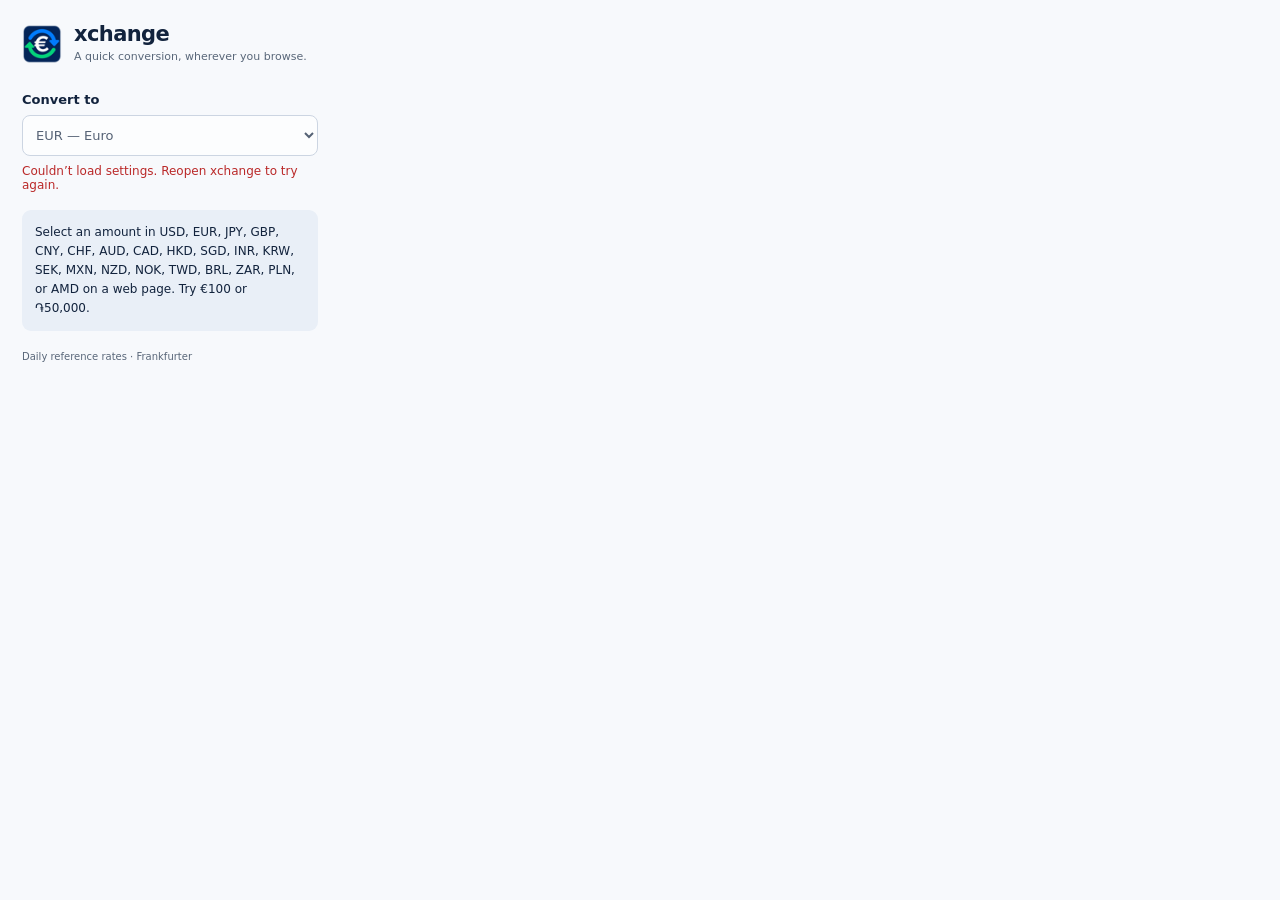
==== popup.html @ 78e922e5 "Add currency preferences, expanded source parsing, and extension icons" ====
<!doctype html>
<html lang="en">
  <head>
    <meta charset="utf-8">
    <meta name="viewport" content="width=device-width, initial-scale=1">
    <title>xchange settings</title>
    <link rel="stylesheet" href="popup.css">
    <script src="currencies.js" defer></script>
    <script src="popup.js" defer></script>
  </head>
  <body>
    <header>
      <img src="icons/icon-48.png" width="40" height="40" alt="">
      <div><h1>xchange</h1><p>A quick conversion, wherever you browse.</p></div>
    </header>
    <main>
      <label for="target-currency">Convert to</label>
      <select id="target-currency" disabled aria-describedby="save-status"></select>
      <p id="save-status" role="status" aria-live="polite">Loading your preference…</p>
      <div class="hint">Select an amount in USD, EUR, JPY, GBP, CNY, CHF, AUD, CAD, HKD, SGD, INR, KRW, SEK, MXN, NZD, NOK, TWD, BRL, ZAR, PLN, or AMD on a web page. Try €100 or ֏50,000.</div>
    </main>
    <footer>Daily reference rates · Frankfurter</footer>
  </body>
</html>
---- popup.css ----
:root { color-scheme: light dark; font-family: system-ui, sans-serif; }
* { box-sizing: border-box; }
body { width: 340px; margin: 0; padding: 22px; background: #f7f9fc; color: #12233d; }
header { display: flex; gap: 12px; align-items: center; margin-bottom: 26px; }
header img { flex-shrink: 0; }
h1 { margin: 0 0 3px; font-size: 21px; letter-spacing: -.6px; }
header p { margin: 0; font-size: 11px; color: #596779; line-height: 1.5; }
label { display: block; margin-bottom: 8px; font-size: 13px; font-weight: 650; }
select { width: 100%; padding: 11px 9px; border: 1px solid #bbc7d8; border-radius: 8px; background: white; color: #12233d; font: inherit; font-size: 13px; }
select:focus-visible { outline: 3px solid #0086ff; outline-offset: 2px; }
#save-status { min-height: 18px; margin: 8px 0 18px; font-size: 12px; color: #266443; }
#save-status.error { color: #ba2929; }
.hint { padding: 13px; border-radius: 9px; background: #e9eff7; font-size: 12px; line-height: 1.6; }
footer { margin-top: 20px; color: #596779; font-size: 10px; }
@media (prefers-color-scheme: dark) {
  body { background: #101d31; color: #f0f5fd; }
  header p, footer { color: #a8b8cc; }
  select { background: #192c46; color: #f0f5fd; border-color: #496079; }
  .hint { background: #192c46; }
  #save-status { color: #69d6a1; }
  #save-status.error { color: #ff9292; }
}
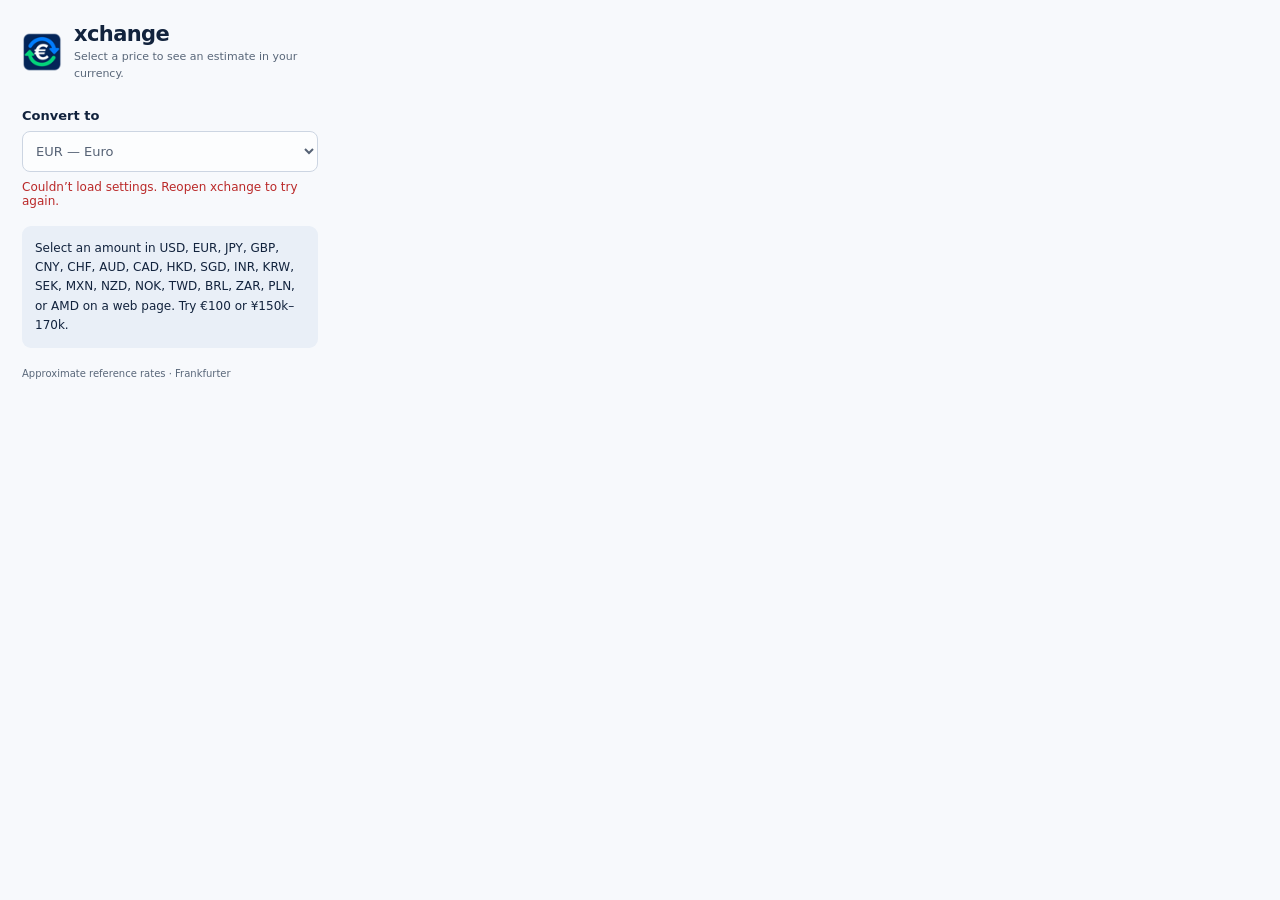
==== commit b1f3d2dd: "Support price ranges and clarify conversion estimates" ====
--- a/popup.html
+++ b/popup.html
@@ -11,14 +11,14 @@
   <body>
     <header>
       <img src="icons/icon-48.png" width="40" height="40" alt="">
-      <div><h1>xchange</h1><p>A quick conversion, wherever you browse.</p></div>
+      <div><h1>xchange</h1><p>Select a price to see an estimate in your currency.</p></div>
     </header>
     <main>
       <label for="target-currency">Convert to</label>
       <select id="target-currency" disabled aria-describedby="save-status"></select>
       <p id="save-status" role="status" aria-live="polite">Loading your preference…</p>
-      <div class="hint">Select an amount in USD, EUR, JPY, GBP, CNY, CHF, AUD, CAD, HKD, SGD, INR, KRW, SEK, MXN, NZD, NOK, TWD, BRL, ZAR, PLN, or AMD on a web page. Try €100 or ֏50,000.</div>
+      <div class="hint">Select an amount in USD, EUR, JPY, GBP, CNY, CHF, AUD, CAD, HKD, SGD, INR, KRW, SEK, MXN, NZD, NOK, TWD, BRL, ZAR, PLN, or AMD on a web page. Try €100 or ¥150k–170k.</div>
     </main>
-    <footer>Daily reference rates · Frankfurter</footer>
+    <footer>Approximate reference rates · Frankfurter</footer>
   </body>
 </html>
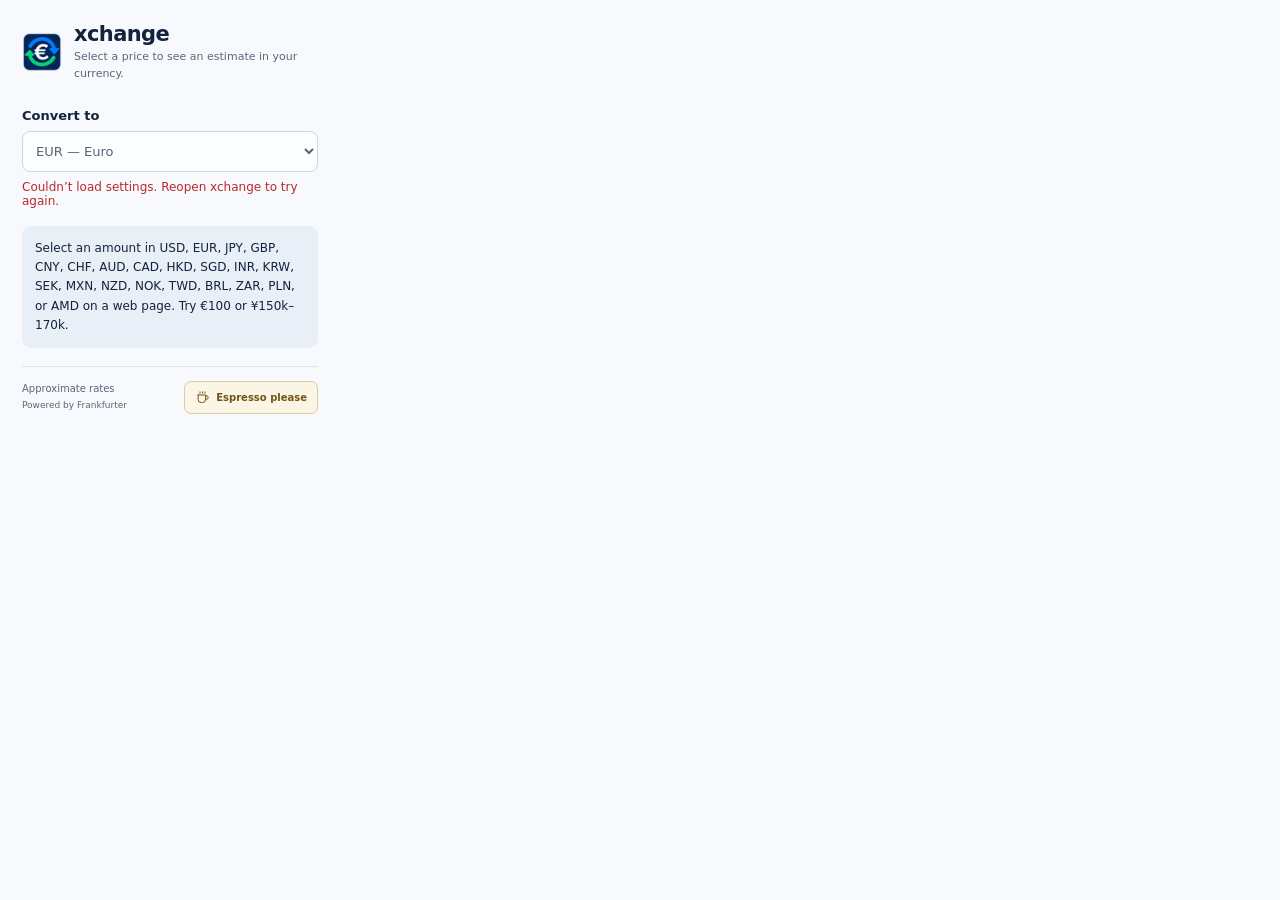
==== commit 7579e38b: "support buy-me-a-coffee" ====
--- a/popup.html
+++ b/popup.html
@@ -19,6 +19,15 @@
       <p id="save-status" role="status" aria-live="polite">Loading your preference…</p>
       <div class="hint">Select an amount in USD, EUR, JPY, GBP, CNY, CHF, AUD, CAD, HKD, SGD, INR, KRW, SEK, MXN, NZD, NOK, TWD, BRL, ZAR, PLN, or AMD on a web page. Try €100 or ¥150k–170k.</div>
     </main>
-    <footer>Approximate reference rates · Frankfurter</footer>
+    <footer>
+      <p>Approximate rates<br><span>Powered by Frankfurter</span></p>
+      <a class="coffee-button" href="https://www.buymeacoffee.com/ayeganyan" target="_blank" rel="noopener noreferrer" aria-label="Buy me a coffee (opens in a new tab)">
+        <svg width="15" height="15" viewBox="0 0 24 24" fill="none" stroke="currentColor" stroke-width="1.6" stroke-linecap="round" stroke-linejoin="round" aria-hidden="true">
+          <path d="M5 8h12v7a5 5 0 0 1-5 5h-2a5 5 0 0 1-5-5V8Z"/>
+          <path d="M17 9h1a3 3 0 1 1 0 6h-1M8 3v2m4-2v2m4-2v2"/>
+        </svg>
+        <span>Espresso please</span>
+      </a>
+    </footer>
   </body>
 </html>
--- a/popup.css
+++ b/popup.css
@@ -11,10 +11,18 @@
 #save-status { min-height: 18px; margin: 8px 0 18px; font-size: 12px; color: #266443; }
 #save-status.error { color: #ba2929; }
 .hint { padding: 13px; border-radius: 9px; background: #e9eff7; font-size: 12px; line-height: 1.6; }
-footer { margin-top: 20px; color: #596779; font-size: 10px; }
+footer { display: flex; align-items: center; justify-content: space-between; gap: 12px; margin-top: 18px; padding-top: 14px; border-top: 1px solid #dce3ed; color: #596779; font-size: 10px; }
+footer p { margin: 0; line-height: 1.6; }
+footer p span { font-size: 9px; }
+.coffee-button { display: inline-flex; flex-shrink: 0; align-items: center; gap: 6px; padding: 8px 10px; border: 1px solid #d8cba5; border-radius: 7px; background: #fbf5e6; color: #715519; font-size: 10px; font-weight: 600; text-decoration: none; }
+.coffee-button:hover { background: #f5e9cb; border-color: #bca56b; }
+.coffee-button:focus-visible { outline: 3px solid #0086ff; outline-offset: 3px; }
 @media (prefers-color-scheme: dark) {
   body { background: #101d31; color: #f0f5fd; }
   header p, footer { color: #a8b8cc; }
+  footer { border-color: #293b52; }
+  .coffee-button { background: #252b32; border-color: #4a4435; color: #e2c581; }
+  .coffee-button:hover { background: #34352f; border-color: #89764b; }
   select { background: #192c46; color: #f0f5fd; border-color: #496079; }
   .hint { background: #192c46; }
   #save-status { color: #69d6a1; }
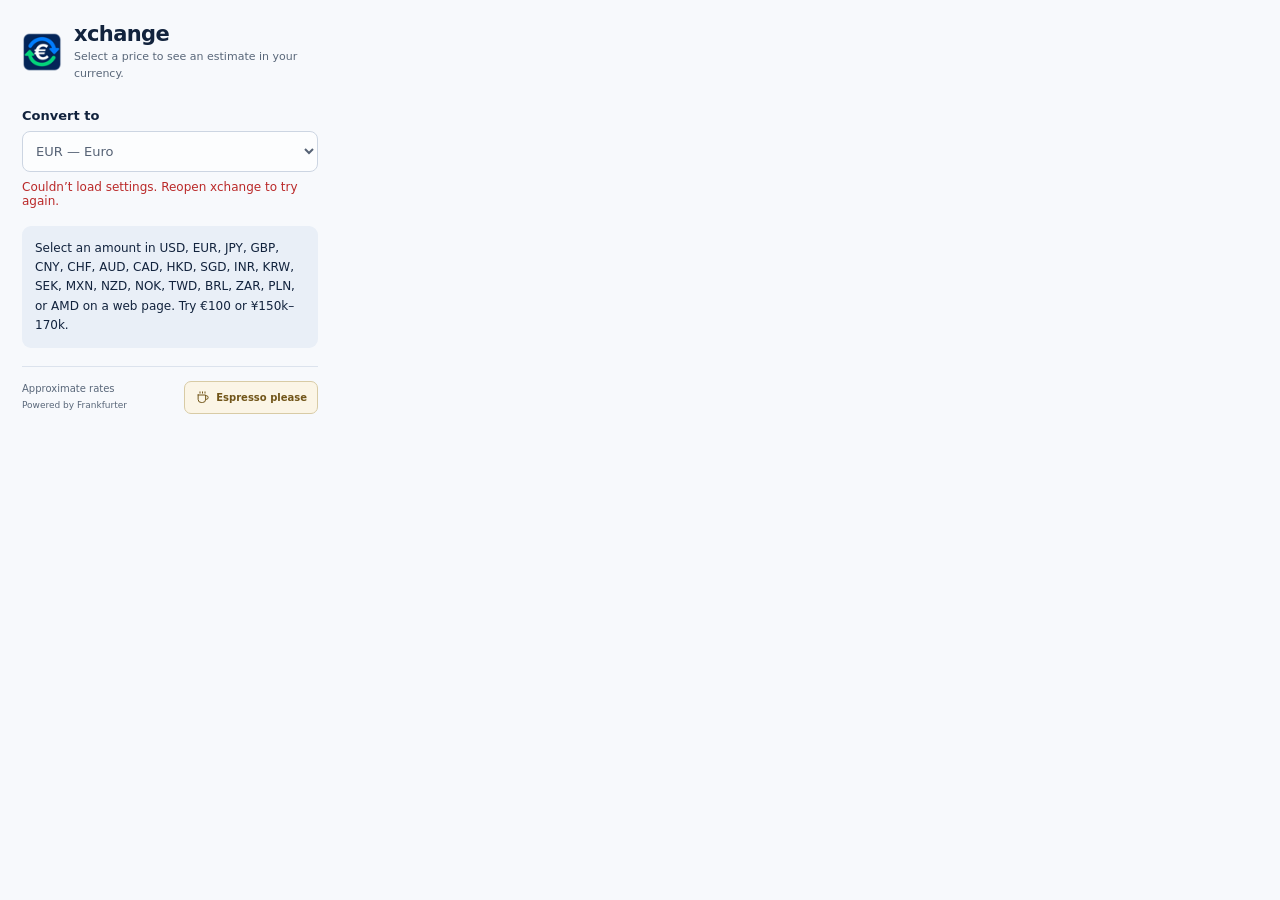
==== commit 8b5a5f11: "imporve SEO" ====
--- a/popup.html
+++ b/popup.html
@@ -3,7 +3,7 @@
   <head>
     <meta charset="utf-8">
     <meta name="viewport" content="width=device-width, initial-scale=1">
-    <title>xchange settings</title>
+    <title>xchange - Currency Converter</title>
     <link rel="stylesheet" href="popup.css">
     <script src="currencies.js" defer></script>
     <script src="popup.js" defer></script>
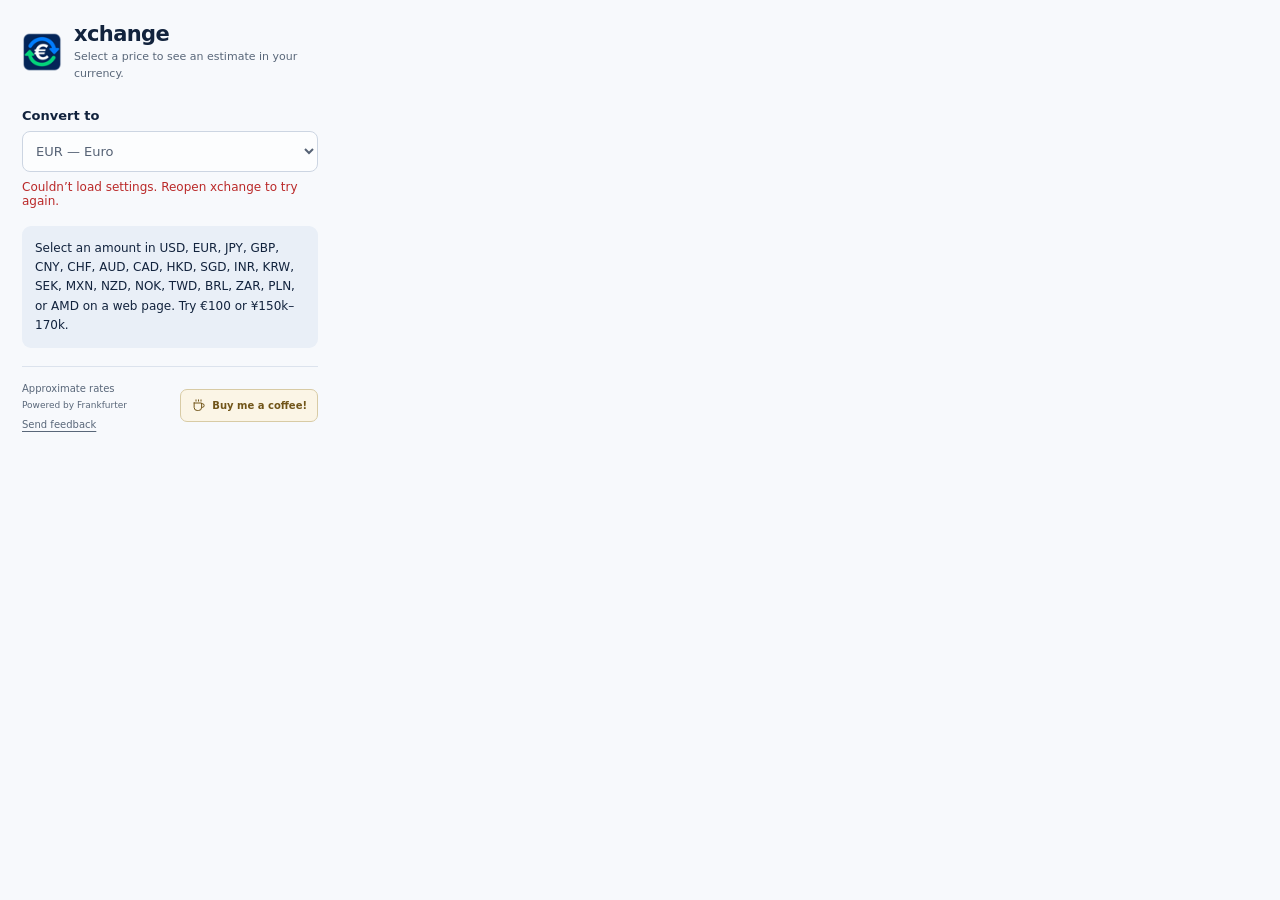
==== commit c1fff0c9: "Add feedback link and update coffee button label" ====
--- a/popup.html
+++ b/popup.html
@@ -20,13 +20,16 @@
       <div class="hint">Select an amount in USD, EUR, JPY, GBP, CNY, CHF, AUD, CAD, HKD, SGD, INR, KRW, SEK, MXN, NZD, NOK, TWD, BRL, ZAR, PLN, or AMD on a web page. Try €100 or ¥150k–170k.</div>
     </main>
     <footer>
-      <p>Approximate rates<br><span>Powered by Frankfurter</span></p>
+      <div class="footer-info">
+        <p>Approximate rates<br><span>Powered by Frankfurter</span></p>
+        <a class="feedback-link" href="https://tally.so/r/0VVRpP" target="_blank" rel="noopener noreferrer" aria-label="Send feedback (opens in a new tab)">Send feedback</a>
+      </div>
       <a class="coffee-button" href="https://www.buymeacoffee.com/ayeganyan" target="_blank" rel="noopener noreferrer" aria-label="Buy me a coffee (opens in a new tab)">
         <svg width="15" height="15" viewBox="0 0 24 24" fill="none" stroke="currentColor" stroke-width="1.6" stroke-linecap="round" stroke-linejoin="round" aria-hidden="true">
           <path d="M5 8h12v7a5 5 0 0 1-5 5h-2a5 5 0 0 1-5-5V8Z"/>
           <path d="M17 9h1a3 3 0 1 1 0 6h-1M8 3v2m4-2v2m4-2v2"/>
         </svg>
-        <span>Espresso please</span>
+        <span>Buy me a coffee!</span>
       </a>
     </footer>
   </body>
--- a/popup.css
+++ b/popup.css
@@ -14,6 +14,9 @@
 footer { display: flex; align-items: center; justify-content: space-between; gap: 12px; margin-top: 18px; padding-top: 14px; border-top: 1px solid #dce3ed; color: #596779; font-size: 10px; }
 footer p { margin: 0; line-height: 1.6; }
 footer p span { font-size: 9px; }
+.feedback-link { display: inline-block; margin-top: 6px; color: inherit; text-underline-offset: 3px; }
+.feedback-link:hover { text-decoration-thickness: 2px; }
+.feedback-link:focus-visible { outline: 3px solid #0086ff; outline-offset: 3px; border-radius: 2px; }
 .coffee-button { display: inline-flex; flex-shrink: 0; align-items: center; gap: 6px; padding: 8px 10px; border: 1px solid #d8cba5; border-radius: 7px; background: #fbf5e6; color: #715519; font-size: 10px; font-weight: 600; text-decoration: none; }
 .coffee-button:hover { background: #f5e9cb; border-color: #bca56b; }
 .coffee-button:focus-visible { outline: 3px solid #0086ff; outline-offset: 3px; }
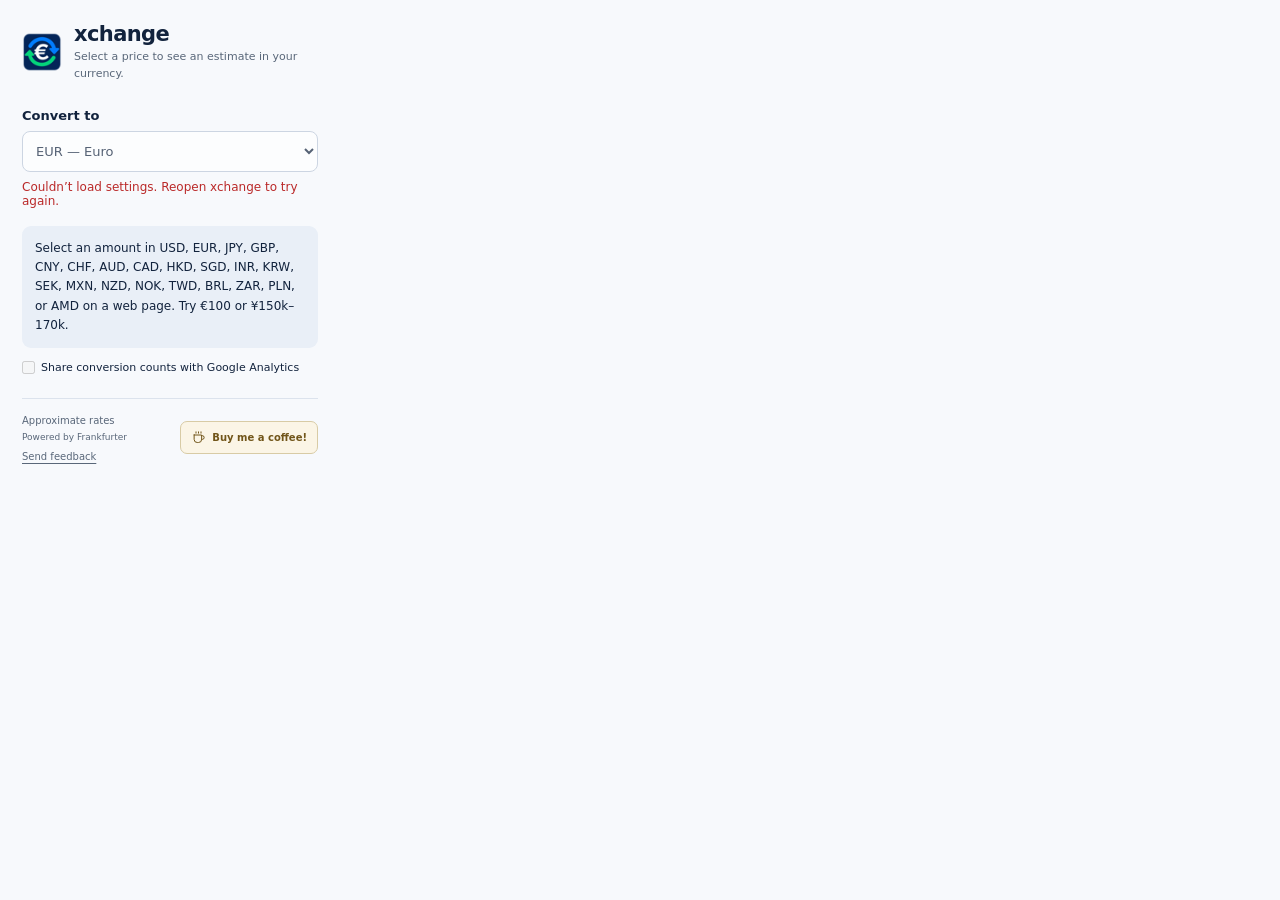
==== commit 2acf1184: "add analytics" ====
--- a/popup.html
+++ b/popup.html
@@ -18,6 +18,7 @@
       <select id="target-currency" disabled aria-describedby="save-status"></select>
       <p id="save-status" role="status" aria-live="polite">Loading your preference…</p>
       <div class="hint">Select an amount in USD, EUR, JPY, GBP, CNY, CHF, AUD, CAD, HKD, SGD, INR, KRW, SEK, MXN, NZD, NOK, TWD, BRL, ZAR, PLN, or AMD on a web page. Try €100 or ¥150k–170k.</div>
+      <label class="usage-setting"><input id="usage" type="checkbox" disabled> Share conversion counts with Google Analytics</label>
     </main>
     <footer>
       <div class="footer-info">
--- a/popup.css
+++ b/popup.css
@@ -6,6 +6,8 @@
 h1 { margin: 0 0 3px; font-size: 21px; letter-spacing: -.6px; }
 header p { margin: 0; font-size: 11px; color: #596779; line-height: 1.5; }
 label { display: block; margin-bottom: 8px; font-size: 13px; font-weight: 650; }
+.usage-setting { display: flex; align-items: center; gap: 6px; min-height: 24px; margin: 8px 0 0; font-size: 11px; font-weight: 400; cursor: pointer; }
+.usage-setting input { width: 13px; height: 13px; margin: 0; }
 select { width: 100%; padding: 11px 9px; border: 1px solid #bbc7d8; border-radius: 8px; background: white; color: #12233d; font: inherit; font-size: 13px; }
 select:focus-visible { outline: 3px solid #0086ff; outline-offset: 2px; }
 #save-status { min-height: 18px; margin: 8px 0 18px; font-size: 12px; color: #266443; }
